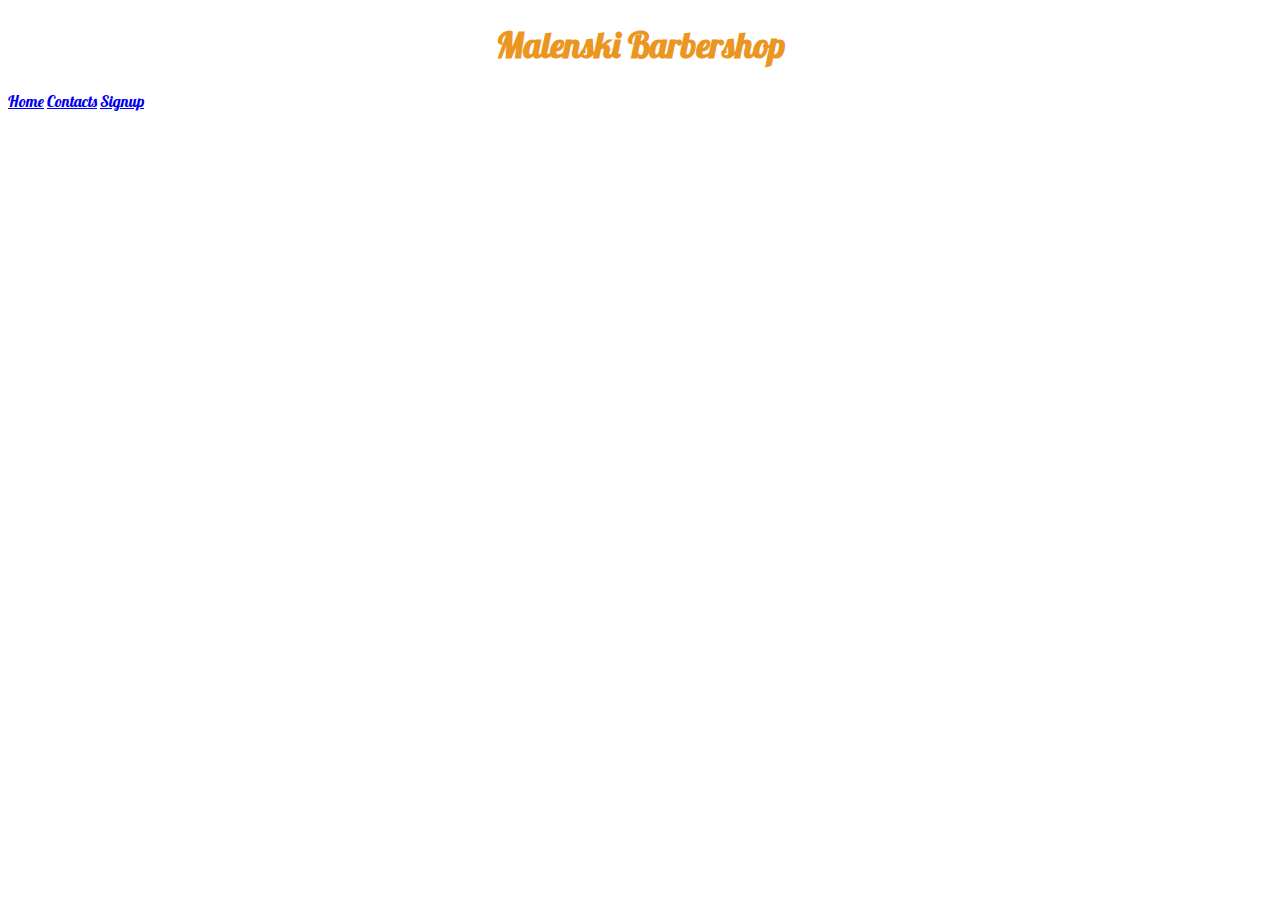
==== index.html @ 16367127 "added navigation links" ====
<!DOCTYPE html>
<html lang="en">
<head>
    <meta charset="UTF-8">
    <meta http-equiv="X-UA-Compatible" content="IE=edge">
    <meta name="viewport" content="width=device-width, initial-scale=1.0">
    <meta name="description" content="barbershop, haircut">
    <meta name="keywords" content="fade, high fade, lowfade, barber, barbershop, haircut, haircut men">
    <link rel="stylesheet" href="assets/css/style.css">
    <link rel="preconnect" href="https://fonts.gstatic.com" crossorigin>
    <link href="https://fonts.googleapis.com/css2?family=Cinzel+Decorative&family=Lobster&display=swap" rel="stylesheet">
    <title>Malenski Barbershop</title>
</head>
<body>
    <!--Logo-->
    <h1 id="logo">Malenski Barbershop</h1>
    <!--Navigation links-->
    <nav class="topmenu">
        <a href="index.html">Home</a>
        <a href="contacts.html">Contacts</a>
        <a href="signup.html">Signup</a>
    </nav>
</body>
</html>
---- assets/css/style.css ----
body {
    font-family: lobster;
    background-color: #ffffff;
}
/*headers*/
h2 ,h3 {
    color: black;
    font-size: 35px;
}
/*logo*/
#logo {
    color: #eb9621;
    font-size: 35px;
    text-align: center;
    background-color: #ffffff;
}
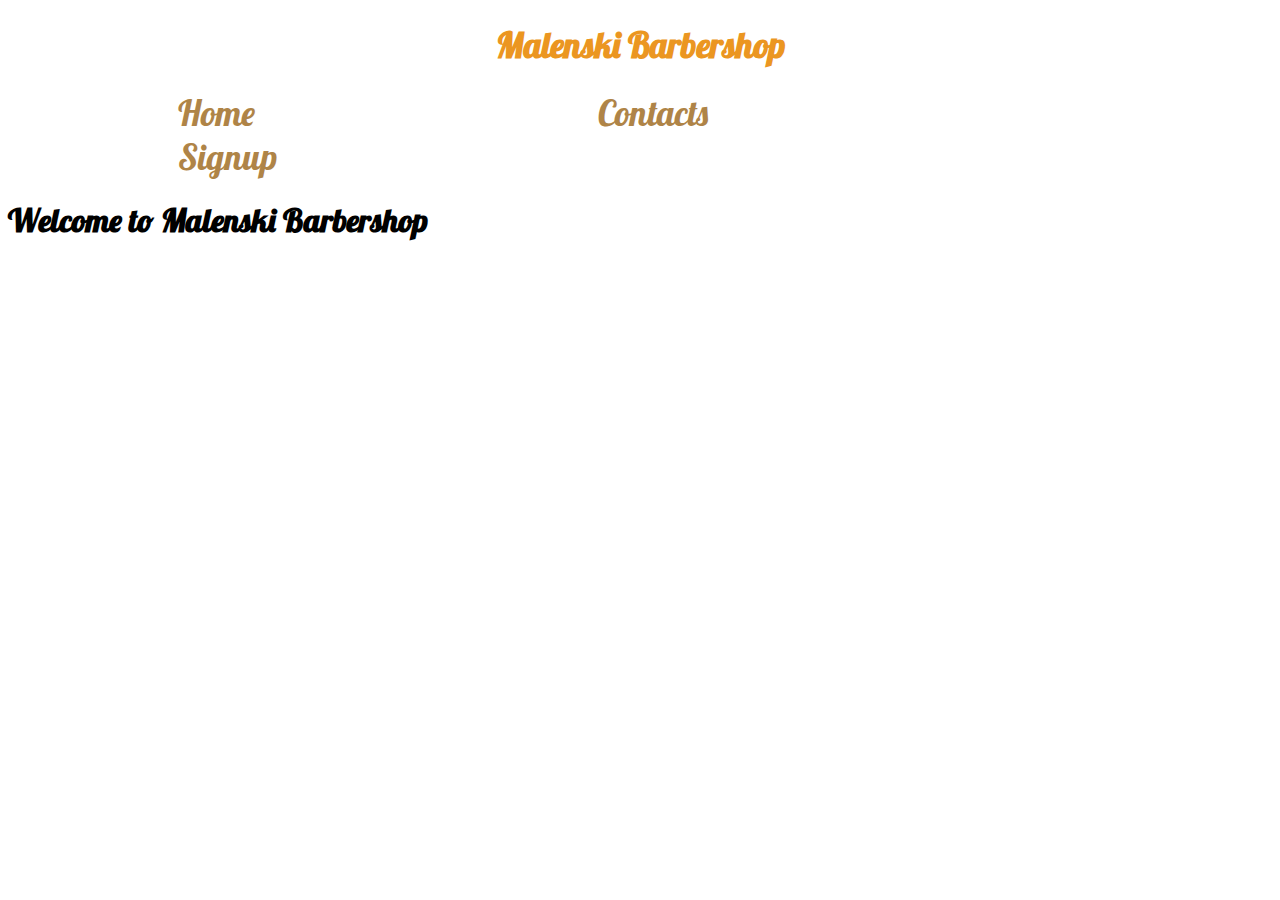
==== commit c37507e0: "added hero image" ====
--- a/index.html
+++ b/index.html
@@ -20,5 +20,8 @@
         <a href="contacts.html">Contacts</a>
         <a href="signup.html">Signup</a>
     </nav>
+    <!--Hero image-->
+    <div id="hero"></div>
+    <h1 id="hero-t">Welcome to Malenski Barbershop</h1>
 </body>
 </html>--- a/assets/css/style.css
+++ b/assets/css/style.css
@@ -13,4 +13,22 @@
     font-size: 35px;
     text-align: center;
     background-color: #ffffff;
+}
+/* navigation links menu */
+.topmenu {
+    overflow: hidden;
+}
+
+.topmenu a {
+    color: #af8447;
+    background-color: #ffffff;
+    text-decoration: none;
+    font-size: 35px;
+    margin: 20px;
+    margin-right: 170px;
+    margin-left: 170px;
+}
+
+.topmenu a:hover {
+    color: rgb(138, 130, 130);
 }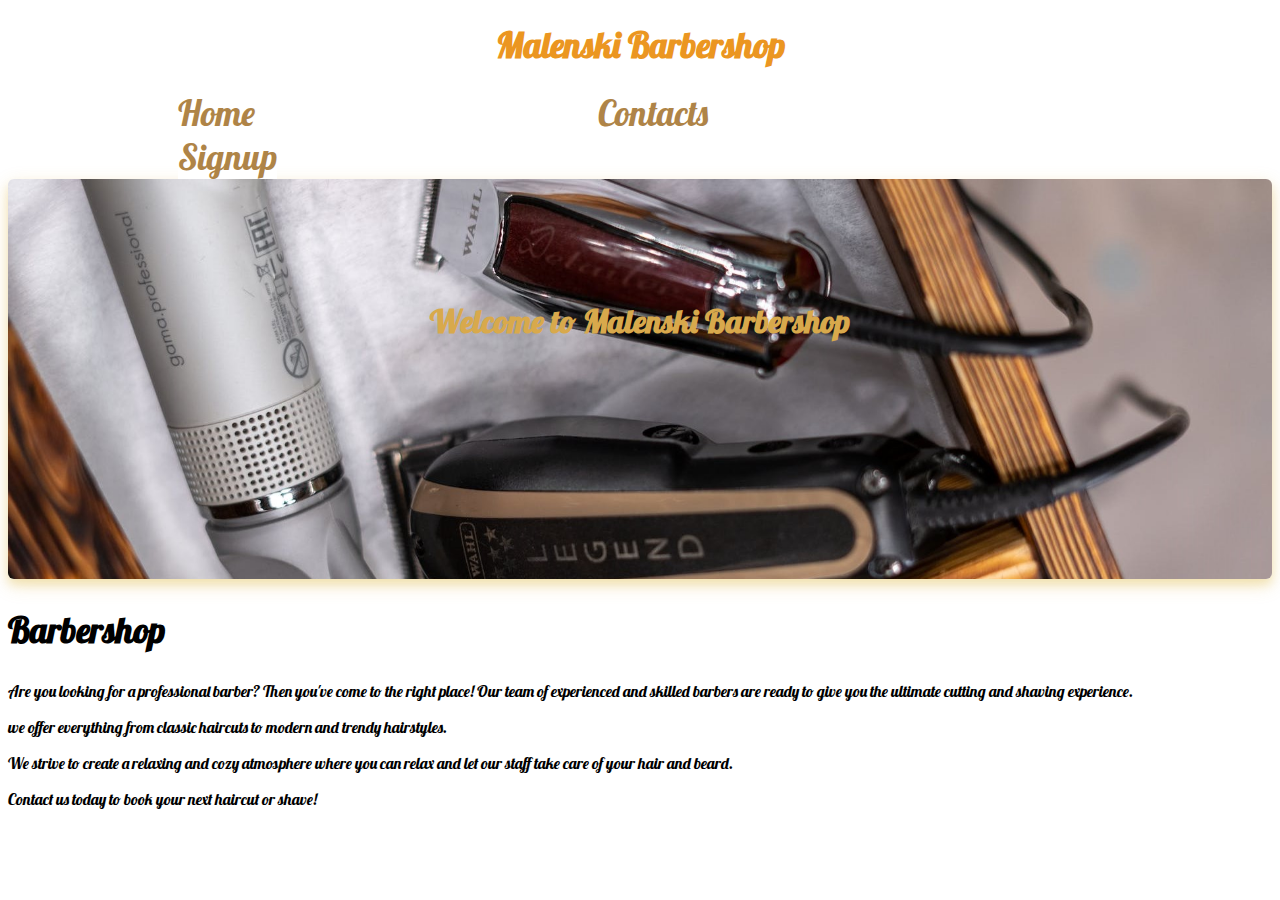
==== commit 2031a577: "added information text for page" ====
--- a/index.html
+++ b/index.html
@@ -23,5 +23,15 @@
     <!--Hero image-->
     <div id="hero"></div>
     <h1 id="hero-t">Welcome to Malenski Barbershop</h1>
+    <!--information-->
+    <div class="info">
+        <h2>Barbershop</h2>
+        <p>Are you looking for a professional barber? Then you've come to the right place! Our team of experienced and
+            skilled barbers are ready to give you the ultimate cutting and shaving experience. </p>
+        <p>we offer everything from classic haircuts to modern and trendy hairstyles.</p>
+        <p>We strive to create a relaxing and cozy atmosphere where you can relax and let our staff take care of your hair
+            and beard.</p>
+        <p>Contact us today to book your next haircut or shave!</p>
+    </div>
 </body>
 </html>--- a/assets/css/style.css
+++ b/assets/css/style.css
@@ -31,4 +31,28 @@
 
 .topmenu a:hover {
     color: rgb(138, 130, 130);
+}
+/*Hero-image*/
+#hero {
+    background-image: url(../images/hero\ \(2\).jpg);
+    height: 400px;
+    background-position: center;
+    background-repeat: no-repeat;
+    background-size: cover;
+    border-radius: 6px;
+    box-shadow: 0 6px 10px 0 rgba(212, 162, 0, 0.19), 0 6px 20px 0 rgba(212, 162, 0, 0.19);
+}
+/*Hero-text*/
+#hero-t {
+    color: rgb(216, 169, 76);
+    font-weight: bold;
+    position: absolute;
+    box-sizing: border-box;
+    top: 300px;
+    left: 50%;
+    transform: translate(-50%, -50%);
+    width: 80%;
+    padding: 20px;
+    text-align: center;
+    border-radius: 6px;
 }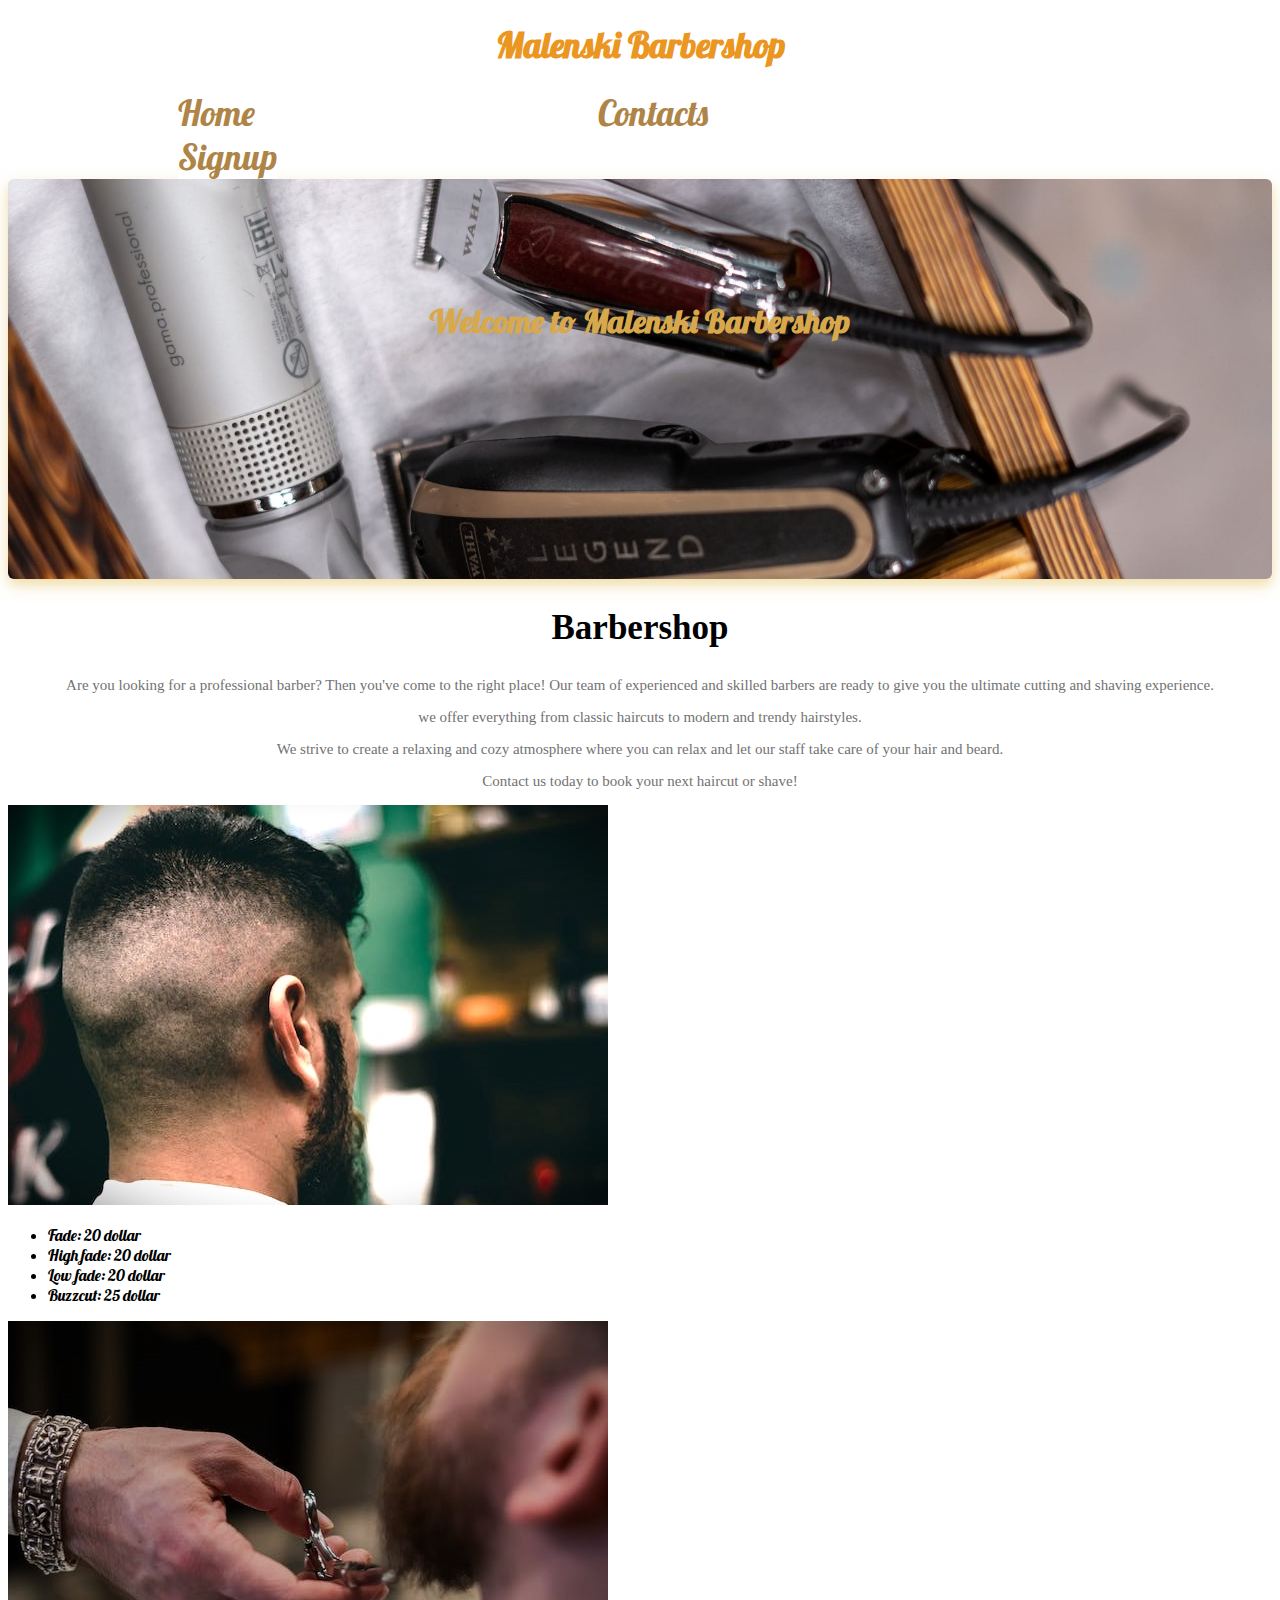
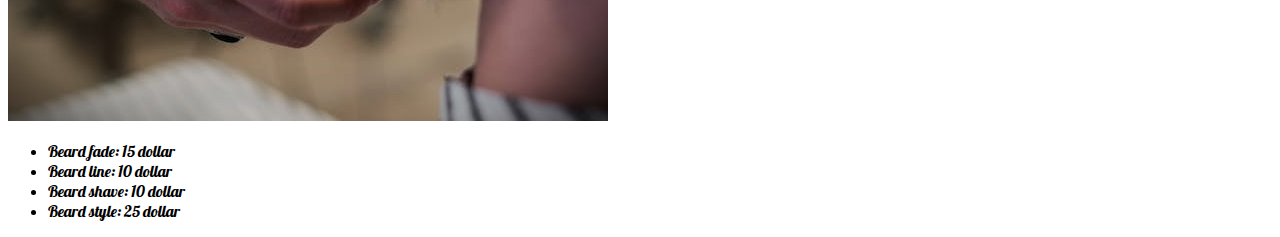
==== commit 3424f623: "added two images and text description" ====
--- a/index.html
+++ b/index.html
@@ -33,5 +33,26 @@
             and beard.</p>
         <p>Contact us today to book your next haircut or shave!</p>
     </div>
+    <!--Images for hair and beard-->
+    <div class="container">
+        <div class="left-image">
+            <img src="assets/images/hair (1).jpg" alt="haircut">
+            <ul>
+                <li>Fade: 20 dollar</li>
+                <li>High fade: 20 dollar</li>
+                <li>Low fade: 20 dollar</li>
+                <li>Buzzcut: 25 dollar</li>
+            </ul>
+        </div>
+        <div class="right-image">
+            <img src="assets/images/beard.jpg" alt="beardcut">
+            <ul>
+                <li>Beard fade: 15 dollar</li>
+                <li> Beard line: 10 dollar</li>
+                <li> Beard shave: 10 dollar</li>
+                <li> Beard style: 25 dollar</li>
+            </ul>
+        </div>
+    </div>
 </body>
 </html>--- a/assets/css/style.css
+++ b/assets/css/style.css
@@ -55,4 +55,11 @@
     padding: 20px;
     text-align: center;
     border-radius: 6px;
-}+}
+  /*information*/
+  .info {
+      text-align: center;
+      font-size: 15px;
+      font-family: cinzel;
+      color: #727272;
+  }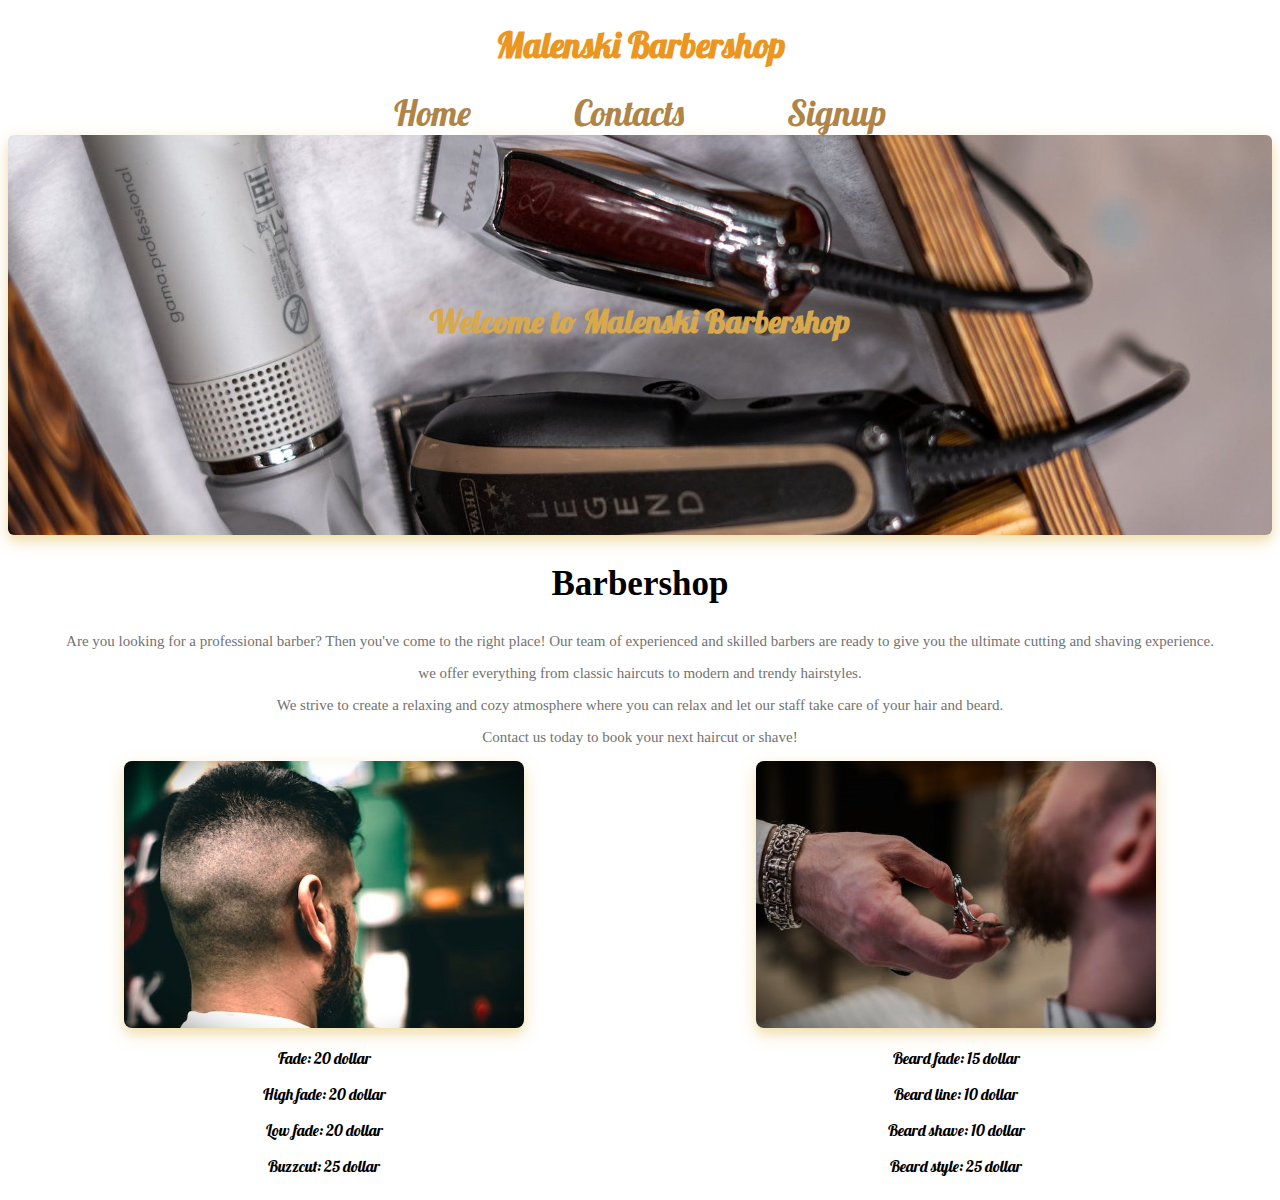
==== commit 5c349bb0: "style image on screen max width 600px and down" ====
--- a/index.html
+++ b/index.html
@@ -34,24 +34,22 @@
         <p>Contact us today to book your next haircut or shave!</p>
     </div>
     <!--Images for hair and beard-->
+    <!--Images for hair and beard-->
     <div class="container">
-        <div class="left-image">
+        <div class="image1">
             <img src="assets/images/hair (1).jpg" alt="haircut">
-            <ul>
-                <li>Fade: 20 dollar</li>
-                <li>High fade: 20 dollar</li>
-                <li>Low fade: 20 dollar</li>
-                <li>Buzzcut: 25 dollar</li>
-            </ul>
+            <p>Fade: 20 dollar</p>
+            <p>High fade: 20 dollar</p>
+            <p>Low fade: 20 dollar</p>
+            <p>Buzzcut: 25 dollar</p>
         </div>
-        <div class="right-image">
+        <div class="image2">
             <img src="assets/images/beard.jpg" alt="beardcut">
-            <ul>
-                <li>Beard fade: 15 dollar</li>
-                <li> Beard line: 10 dollar</li>
-                <li> Beard shave: 10 dollar</li>
-                <li> Beard style: 25 dollar</li>
-            </ul>
+            <p>Beard fade: 15 dollar</p>
+            <p> Beard line: 10 dollar</p>
+            <p> Beard shave: 10 dollar</p>
+            <p> Beard style: 25 dollar
+            <p>
         </div>
     </div>
 </body>
--- a/assets/css/style.css
+++ b/assets/css/style.css
@@ -2,11 +2,14 @@
     font-family: lobster;
     background-color: #ffffff;
 }
+
 /*headers*/
-h2 ,h3 {
+h2,
+h3 {
     color: black;
     font-size: 35px;
 }
+
 /*logo*/
 #logo {
     color: #eb9621;
@@ -14,9 +17,10 @@
     text-align: center;
     background-color: #ffffff;
 }
+
 /* navigation links menu */
 .topmenu {
-    overflow: hidden;
+    text-align: center;
 }
 
 .topmenu a {
@@ -24,14 +28,20 @@
     background-color: #ffffff;
     text-decoration: none;
     font-size: 35px;
-    margin: 20px;
-    margin-right: 170px;
-    margin-left: 170px;
+    margin: 50px;
 }
 
 .topmenu a:hover {
     color: rgb(138, 130, 130);
 }
+
+/*  for small screen size max-width 600px and down */
+@media (max-width: 600px) {
+    .topmenu a {
+        font-size: 100%;
+    }
+}
+
 /*Hero-image*/
 #hero {
     background-image: url(../images/hero\ \(2\).jpg);
@@ -42,6 +52,7 @@
     border-radius: 6px;
     box-shadow: 0 6px 10px 0 rgba(212, 162, 0, 0.19), 0 6px 20px 0 rgba(212, 162, 0, 0.19);
 }
+
 /*Hero-text*/
 #hero-t {
     color: rgb(216, 169, 76);
@@ -56,10 +67,120 @@
     text-align: center;
     border-radius: 6px;
 }
-  /*information*/
-  .info {
-      text-align: center;
-      font-size: 15px;
-      font-family: cinzel;
-      color: #727272;
-  }+
+/*information*/
+.info {
+    text-align: center;
+    font-size: 15px;
+    font-family: cinzel;
+    color: #727272;
+}
+
+/* image for hair and beard*/
+img {
+    width: 400px;
+    border-radius: 8px;
+    box-shadow: 0 6px 10px 0 rgba(212, 162, 0, 0.19), 0 6px 20px 0 rgba(212, 162, 0, 0.19);
+}
+
+.container {
+    display: flex;
+    text-align: center;
+}
+
+.image1 {
+    display: block;
+    margin-left: auto;
+    margin-right: auto;
+    width: 50%;
+
+}
+
+.image2 {
+    display: block;
+    margin-left: auto;
+    margin-right: auto;
+    width: 50%;
+}
+
+@media (max-width: 600px) {
+    img {
+        width: 80%;
+    }
+
+    .left-image {
+        margin-left: 2%;
+    }
+
+    .right-image {
+        margin-left: 5%;
+    }
+
+}
+
+/*contacts page*/
+.book {
+    text-align: center;
+    background-color: #af8447;
+    color: #ffffff;
+    height: 100%;
+    width: 800px;
+    margin: auto;
+    background-position: center;
+    background-repeat: no-repeat;
+    background-size: cover;
+    border-radius: 6px;
+    box-shadow: 0 6px 10px 0 rgba(212, 162, 0, 0.19), 0 6px 20px 0 rgba(212, 162, 0, 0.19);
+}
+
+/* social links*/
+footer {
+    text-align: center;
+    font-size: 50px;
+}
+
+/*signup page*/
+.form1 {
+    text-align: center;
+    color: rgb(216, 169, 76);
+    text-align: center;
+    background-color: #eb9621;
+    color: #ffffff;
+    height: 600px;
+    width: 600px;
+    margin: auto;
+    background-position: center;
+    background-repeat: no-repeat;
+    background-size: cover;
+    border-radius: 6px;
+    box-shadow: 0 6px 10px 0 rgba(212, 162, 0, 0.19), 0 6px 20px 0 rgba(212, 162, 0, 0.19);
+}
+
+input[type=submit] {
+    color: white;
+    background-color: #ff9f19;
+    font-size: 20px;
+    border-radius: 6px;
+    font-family: cinzel;
+}
+
+/* thankyou page*/
+.thankyou {
+    text-align: center;
+    font-size: 50px;
+    background-image: url(../images/fire.jpg);
+    text-align: center;
+    color: #000000;
+    height: 900px;
+    width: 1200px;
+    margin: auto;
+    background-position: center;
+    background-repeat: no-repeat;
+    background-size: cover;
+    border-radius: 6px;
+    box-shadow: 0 6px 10px 0 rgba(212, 162, 0, 0.19), 0 6px 20px 0 rgba(212, 162, 0, 0.19);
+}
+
+.thankyou>p {
+    color: #eb9621;
+}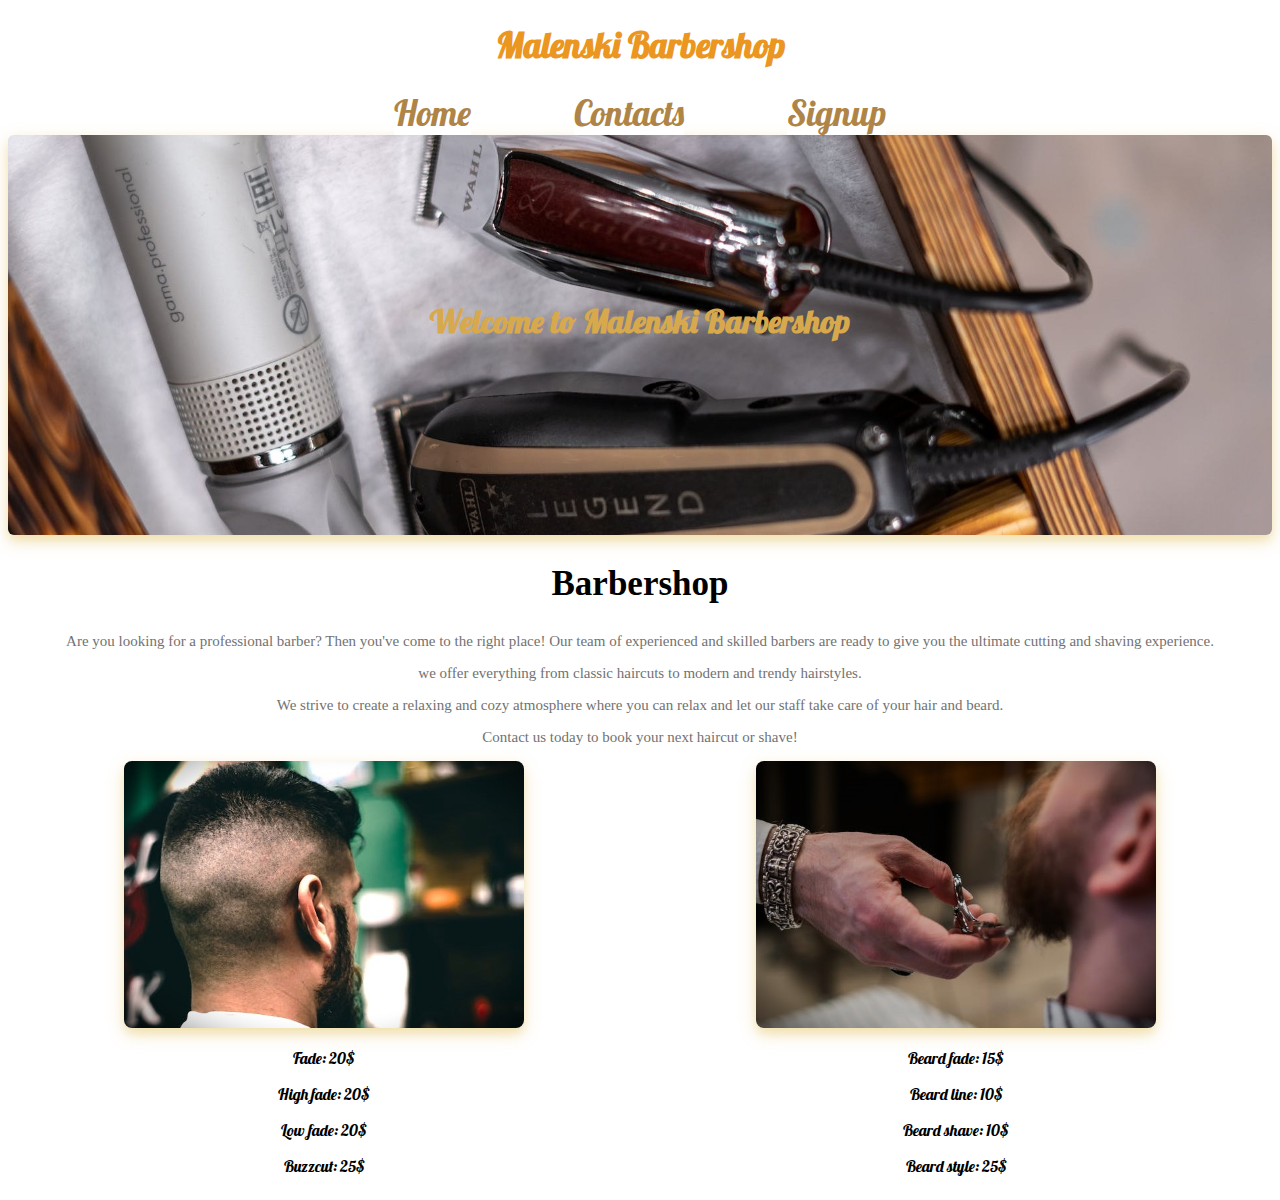
==== commit 82adaee9: "added valuta change on index.html" ====
--- a/index.html
+++ b/index.html
@@ -38,18 +38,17 @@
     <div class="container">
         <div class="image1">
             <img src="assets/images/hair (1).jpg" alt="haircut">
-            <p>Fade: 20 dollar</p>
-            <p>High fade: 20 dollar</p>
-            <p>Low fade: 20 dollar</p>
-            <p>Buzzcut: 25 dollar</p>
+            <p>Fade: 20$</p>
+            <p>High fade: 20$</p>
+            <p>Low fade: 20$</p>
+            <p>Buzzcut: 25$</p>
         </div>
         <div class="image2">
             <img src="assets/images/beard.jpg" alt="beardcut">
-            <p>Beard fade: 15 dollar</p>
-            <p> Beard line: 10 dollar</p>
-            <p> Beard shave: 10 dollar</p>
-            <p> Beard style: 25 dollar
-            <p>
+            <p>Beard fade: 15$</p>
+            <p> Beard line: 10$</p>
+            <p> Beard shave: 10$</p>
+            <p> Beard style: 25$<p>
         </div>
     </div>
 </body>
--- a/assets/css/style.css
+++ b/assets/css/style.css
@@ -18,7 +18,7 @@
     background-color: #ffffff;
 }
 
-/* navigation links menu */
+/*navigation links menu*/
 .topmenu {
     text-align: center;
 }
@@ -35,7 +35,7 @@
     color: rgb(138, 130, 130);
 }
 
-/*  for small screen size max-width 600px and down */
+/*for small screen size max-width 600px and down*/
 @media (max-width: 600px) {
     .topmenu a {
         font-size: 100%;
@@ -68,6 +68,14 @@
     border-radius: 6px;
 }
 
+/*hero text on for small screen*/
+@media (max-width: 600px) {
+    #hero-t {
+        top: 27%;
+    }
+}
+
+
 /*information*/
 .info {
     text-align: center;
@@ -76,7 +84,7 @@
     color: #727272;
 }
 
-/* image for hair and beard*/
+/*image for hair and beard*/
 img {
     width: 400px;
     border-radius: 8px;
@@ -93,7 +101,6 @@
     margin-left: auto;
     margin-right: auto;
     width: 50%;
-
 }
 
 .image2 {
@@ -103,6 +110,7 @@
     width: 50%;
 }
 
+/*image size on small screen max-width 600px and down*/
 @media (max-width: 600px) {
     img {
         width: 80%;
@@ -115,7 +123,6 @@
     .right-image {
         margin-left: 5%;
     }
-
 }
 
 /*contacts page*/
@@ -133,6 +140,13 @@
     box-shadow: 0 6px 10px 0 rgba(212, 162, 0, 0.19), 0 6px 20px 0 rgba(212, 162, 0, 0.19);
 }
 
+/*background color size on small screen max-width 600px and down*/
+@media (max-width: 600px) {
+    .book {
+        width: 100%;
+    }
+}
+
 /* social links*/
 footer {
     text-align: center;
@@ -156,6 +170,13 @@
     box-shadow: 0 6px 10px 0 rgba(212, 162, 0, 0.19), 0 6px 20px 0 rgba(212, 162, 0, 0.19);
 }
 
+/*background color size on small screen max-width 600px and down*/
+@media (max-width: 600px) {
+    .form1 {
+        width: 100%;
+    }
+}
+
 input[type=submit] {
     color: white;
     background-color: #ff9f19;
@@ -183,4 +204,11 @@
 
 .thankyou>p {
     color: #eb9621;
+}
+
+@media (max-width: 600px) {
+    .thankyou {
+        height: 60%;
+        width: 100%;
+    }
 }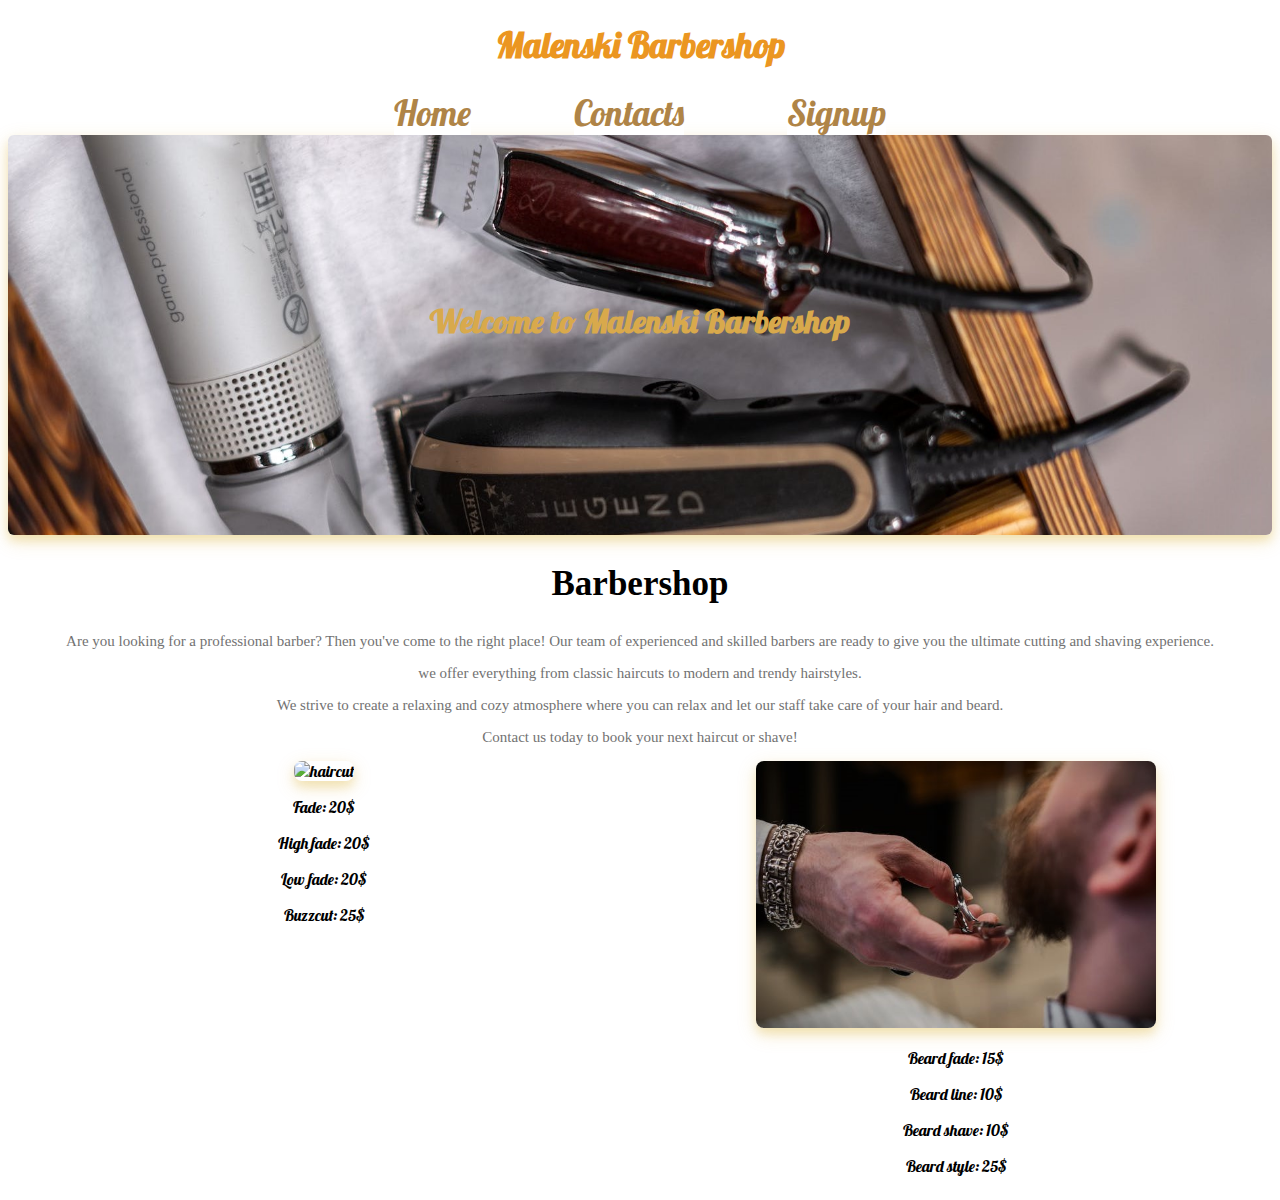
==== commit 3ec4ea43: "add change space for hair image" ====
--- a/index.html
+++ b/index.html
@@ -1,55 +1,71 @@
 <!DOCTYPE html>
 <html lang="en">
-<head>
-    <meta charset="UTF-8">
-    <meta http-equiv="X-UA-Compatible" content="IE=edge">
-    <meta name="viewport" content="width=device-width, initial-scale=1.0">
-    <meta name="description" content="barbershop, haircut">
-    <meta name="keywords" content="fade, high fade, lowfade, barber, barbershop, haircut, haircut men">
-    <link rel="stylesheet" href="assets/css/style.css">
-    <link rel="preconnect" href="https://fonts.gstatic.com" crossorigin>
-    <link href="https://fonts.googleapis.com/css2?family=Cinzel+Decorative&family=Lobster&display=swap" rel="stylesheet">
+  <head>
+    <meta charset="UTF-8" />
+    <meta http-equiv="X-UA-Compatible" content="IE=edge" />
+    <meta name="viewport" content="width=device-width, initial-scale=1.0" />
+    <meta name="description" content="barbershop, haircut" />
+    <meta
+      name="keywords"
+      content="fade, high fade, lowfade, barber, barbershop, haircut, haircut men"
+    />
+    <link rel="stylesheet" href="assets/css/style.css" />
+    <link rel="preconnect" href="https://fonts.gstatic.com" crossorigin />
+    <link
+      href="https://fonts.googleapis.com/css2?family=Cinzel+Decorative&family=Lobster&display=swap"
+      rel="stylesheet"
+    />
     <title>Malenski Barbershop</title>
-</head>
-<body>
+  </head>
+  <body>
     <!--Logo-->
+    <a href="index.html"></a>
     <h1 id="logo">Malenski Barbershop</h1>
     <!--Navigation links-->
     <nav class="topmenu">
-        <a href="index.html">Home</a>
-        <a href="contacts.html">Contacts</a>
-        <a href="signup.html">Signup</a>
+      <a href="index.html">Home</a>
+      <a href="contacts.html">Contacts</a>
+      <a href="signup.html">Signup</a>
     </nav>
     <!--Hero image-->
     <div id="hero"></div>
     <h1 id="hero-t">Welcome to Malenski Barbershop</h1>
     <!--information-->
     <div class="info">
-        <h2>Barbershop</h2>
-        <p>Are you looking for a professional barber? Then you've come to the right place! Our team of experienced and
-            skilled barbers are ready to give you the ultimate cutting and shaving experience. </p>
-        <p>we offer everything from classic haircuts to modern and trendy hairstyles.</p>
-        <p>We strive to create a relaxing and cozy atmosphere where you can relax and let our staff take care of your hair
-            and beard.</p>
-        <p>Contact us today to book your next haircut or shave!</p>
+      <h2>Barbershop</h2>
+      <p>
+        Are you looking for a professional barber? Then you've come to the right
+        place! Our team of experienced and skilled barbers are ready to give you
+        the ultimate cutting and shaving experience.
+      </p>
+      <p>
+        we offer everything from classic haircuts to modern and trendy
+        hairstyles.
+      </p>
+      <p>
+        We strive to create a relaxing and cozy atmosphere where you can relax
+        and let our staff take care of your hair and beard.
+      </p>
+      <p>Contact us today to book your next haircut or shave!</p>
     </div>
     <!--Images for hair and beard-->
     <!--Images for hair and beard-->
     <div class="container">
-        <div class="image1">
-            <img src="assets/images/hair (1).jpg" alt="haircut">
-            <p>Fade: 20$</p>
-            <p>High fade: 20$</p>
-            <p>Low fade: 20$</p>
-            <p>Buzzcut: 25$</p>
-        </div>
-        <div class="image2">
-            <img src="assets/images/beard.jpg" alt="beardcut">
-            <p>Beard fade: 15$</p>
-            <p> Beard line: 10$</p>
-            <p> Beard shave: 10$</p>
-            <p> Beard style: 25$<p>
-        </div>
+      <div class="image1">
+        <img src="assets/images/hair(1).jpg" alt="haircut"/>
+        <p>Fade: 20$</p>
+        <p>High fade: 20$</p>
+        <p>Low fade: 20$</p>
+        <p>Buzzcut: 25$</p>
+      </div>
+      <div class="image2">
+        <img src="assets/images/beard.jpg" alt="beardcut"/>
+        <p>Beard fade: 15$</p>
+        <p>Beard line: 10$</p>
+        <p>Beard shave: 10$</p>
+        <p>Beard style: 25$</p>
+        <p></p>
+      </div>
     </div>
-</body>
-</html>+  </body>
+</html>
